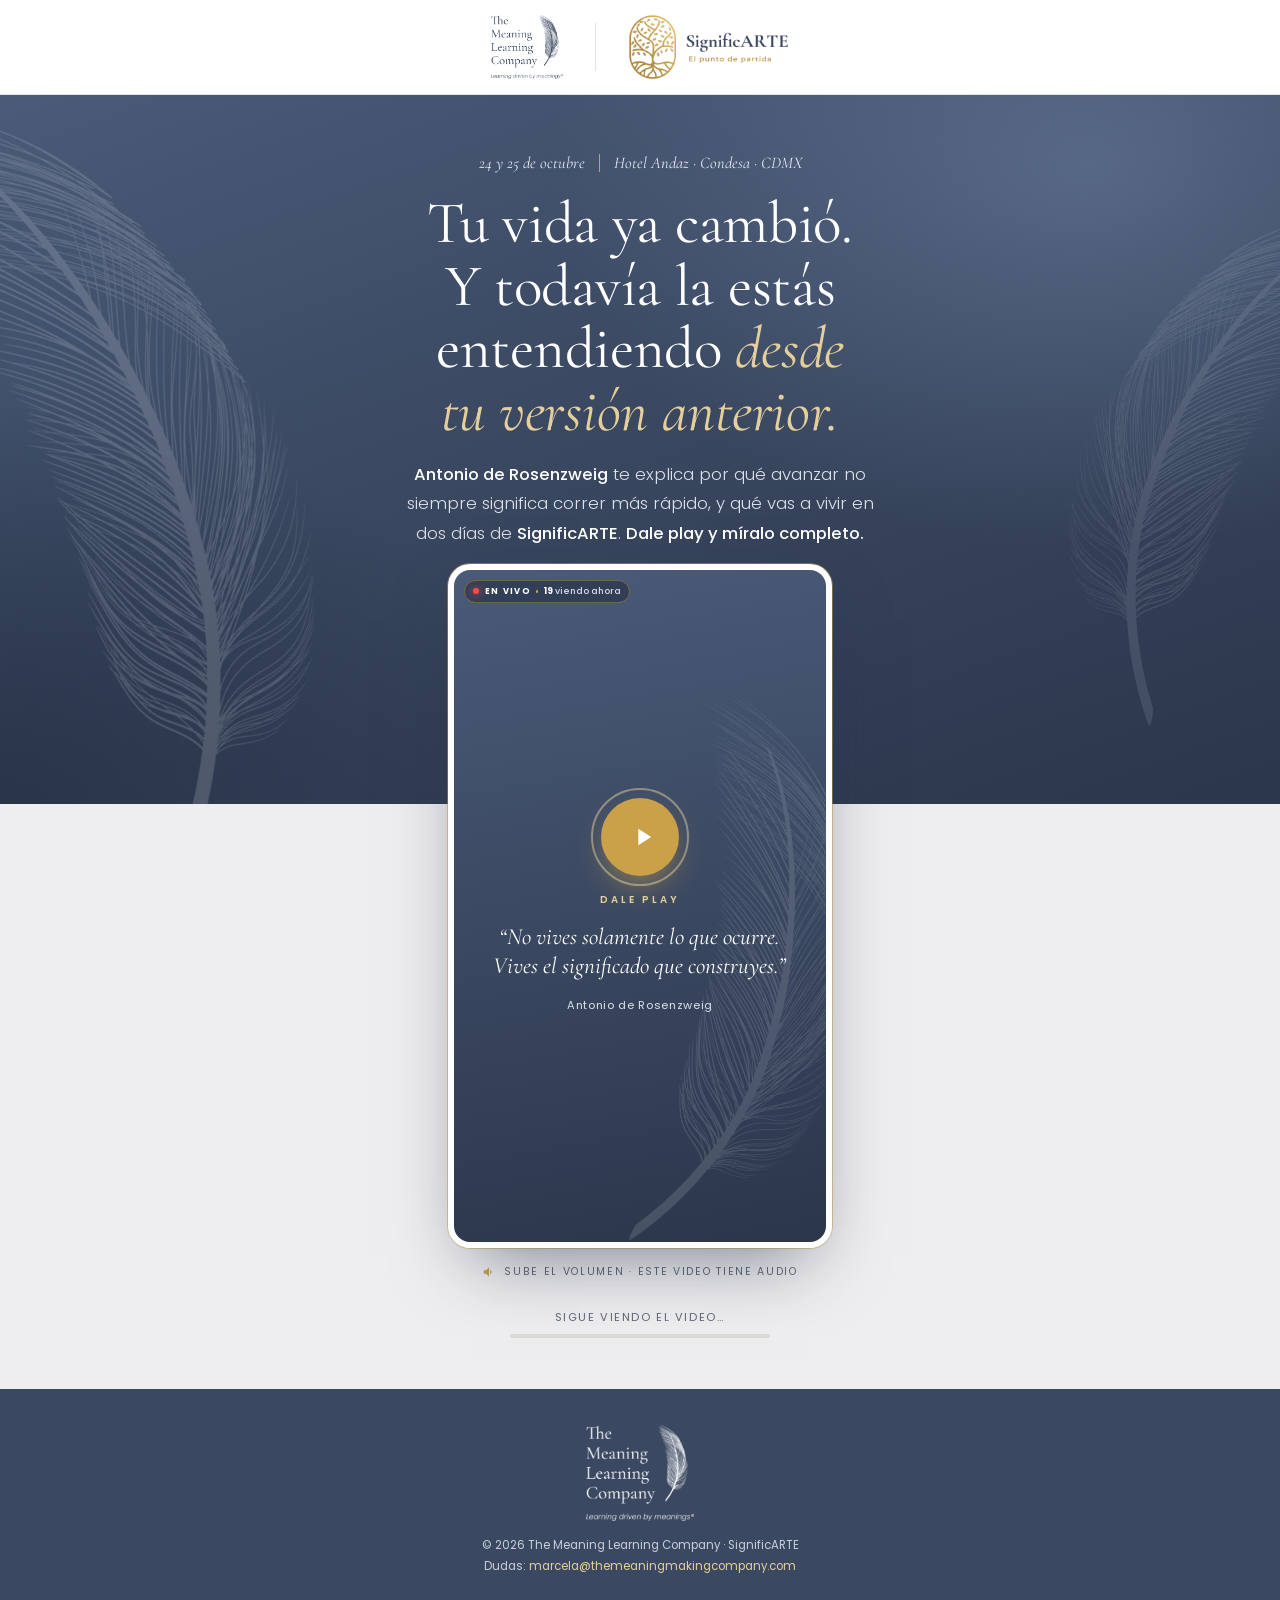
==== index.html @ 80863638 "Logo SignificARTE junto al de The Meaning Learning Company Co-Authored-By: Claude Opus 5.5 <noreply@" ====
<!DOCTYPE html>
<html lang="es-MX">
<head>
<meta charset="UTF-8" />
<meta name="viewport" content="width=device-width, initial-scale=1.0" />
<title>SignificARTE · Mira este video antes de decidir</title>
<meta name="description" content="Antonio de Rosenzweig te explica en pocos minutos qué vas a vivir en SignificARTE. 24 y 25 de octubre, Hotel Andaz, CDMX." />
<meta property="og:title" content="SignificARTE · 24 y 25 de octubre · CDMX" />
<meta property="og:description" content="Tu vida ya cambió. Y todavía la estás entendiendo desde tu versión anterior. Dale play." />
<meta property="og:type" content="website" />
<meta property="og:image" content="img/significarte-logo.webp" />
<meta name="theme-color" content="#3A4861" />
<link rel="icon" href="img/favicon.png" />
<link rel="preconnect" href="https://fonts.googleapis.com" />
<link rel="preconnect" href="https://fonts.gstatic.com" crossorigin />
<link href="https://fonts.googleapis.com/css2?family=Cormorant+Garamond:ital,wght@0,300;0,400;0,500;0,600;1,300;1,400;1,500&family=EB+Garamond:ital@0;1&family=Poppins:wght@300;400;500;600;700&display=swap" rel="stylesheet" />

<style>
/* ============================================================
   SIGNIFICARTE · VSL vertical
   Estilo The Meaning Learning Company: azul pizarra + oro + blanco
   ============================================================ */
:root{
  --navy:#3A4861;
  --navy-2:#2F3B51;
  --navy-3:#243044;
  --gold:#CAA149;
  --gold-2:#B88F3A;
  --gold-soft:#E4CF9C;
  --wine:#8B0000;
  --paper:#FFFFFF;
  --mist:#EEEDEF;
  --ink:#3A4861;
  --ink-soft:#5F6878;
  --muted:#8F8F8F;
  --line:#E2E2E2;
  --serif:'Cormorant Garamond', 'EB Garamond', Georgia, serif;
  --sans:'Poppins', -apple-system, BlinkMacSystemFont, 'Segoe UI', sans-serif;
}

*{margin:0;padding:0;box-sizing:border-box}
html{scroll-behavior:smooth}
body{font-family:var(--sans);color:var(--ink);background:var(--mist);-webkit-font-smoothing:antialiased;overflow-x:hidden}
img{display:block;max-width:100%}

/* ---------- Barra superior (como su menú) ---------- */
.topbar{background:#fff;border-bottom:1px solid var(--line)}
.topbar .in{max-width:1080px;margin:0 auto;padding:14px 16px;display:flex;align-items:center;justify-content:center;gap:clamp(16px,4vw,32px)}
.topbar .tm{height:64px;width:auto;max-width:none}
.topbar .sg{height:66px;width:auto;max-width:none}
.topbar .div{width:1px;height:48px;background:var(--line)}
@media (max-width:420px){.topbar .tm{height:50px}.topbar .sg{height:50px}.topbar .div{height:38px}}

/* ---------- Hero azul con pluma ---------- */
.hero{
  position:relative;overflow:hidden;color:#fff;text-align:center;
  background:
    radial-gradient(70% 90% at 85% 10%, rgba(120,140,175,.45) 0%, rgba(120,140,175,0) 60%),
    radial-gradient(60% 80% at 0% 100%, rgba(36,48,68,.8) 0%, rgba(36,48,68,0) 70%),
    linear-gradient(160deg,#4A5A78 0%, #3A4861 45%, #2B364B 100%);
  padding:clamp(2.2rem,6vw,3.6rem) 16px clamp(12rem,38vw,16rem);
}
.hero .feather{
  position:absolute;pointer-events:none;opacity:.16;
  filter:brightness(0) invert(1);
}
.hero .feather.f1{height:130%;left:-6%;top:-12%;transform:rotate(-18deg)}
.hero .feather.f2{height:85%;right:-4%;top:6%;transform:rotate(22deg) scaleX(-1);opacity:.10}
@media (max-width:700px){.hero .feather.f1{height:95%;left:-22%}.hero .feather.f2{height:60%;right:-16%}}

.hero .in{position:relative;z-index:1;max-width:760px;margin:0 auto}
.badge{width:min(230px,58vw);height:auto;margin:0 auto 1.2rem;border-radius:18px;box-shadow:0 18px 40px -18px rgba(0,0,0,.55)}

.datebar{
  display:flex;align-items:center;justify-content:center;gap:14px;flex-wrap:wrap;
  font-family:var(--serif);font-style:italic;font-size:1.02rem;color:#E6E9F0;margin-bottom:1.2rem;
}
.datebar .v{width:1px;height:18px;background:var(--gold)}

h1{
  font-family:var(--serif);font-weight:400;
  font-size:clamp(2.1rem,6.3vw,3.7rem);line-height:1.06;letter-spacing:-.005em;
  color:#fff;margin:0 auto;max-width:20ch;text-wrap:balance;
}
h1 em{font-style:italic;color:var(--gold-soft)}

.sub{
  margin:1.1rem auto 0;max-width:48ch;
  font-size:clamp(.92rem,2vw,1.04rem);line-height:1.75;color:#DCE1EA;font-weight:300;
}
.sub b{color:#fff;font-weight:500}

/* ---------- Bloque claro con el VSL ---------- */
.stage{position:relative;text-align:center;padding:0 16px 3.2rem}
.vsl{position:relative;margin:calc(-1 * clamp(11rem,36vw,15rem)) auto 0;width:min(100%,390px,calc(76vh * .5625));min-width:min(100%,260px);z-index:2}
.vsl-frame{
  position:relative;width:100%;aspect-ratio:9/16;border-radius:22px;overflow:hidden;
  background:linear-gradient(170deg,#4A5A78 0%,#2B364B 100%);
  border:6px solid #fff;
  box-shadow:0 30px 70px -25px rgba(36,48,68,.6), 0 0 0 1px rgba(202,161,73,.5);
}
.vsl-frame iframe,.vsl-frame video{position:absolute;inset:0;width:100%;height:100%;border:0;background:#000;object-fit:cover}

.live-badge{
  position:absolute;top:10px;left:10px;z-index:3;display:flex;align-items:center;gap:.32rem;
  padding:.26rem .55rem;border-radius:100px;
  background:rgba(36,48,68,.62);-webkit-backdrop-filter:blur(7px);backdrop-filter:blur(7px);
  border:1px solid rgba(202,161,73,.4);pointer-events:none;
}
.live-badge .livedot{width:6px;height:6px;border-radius:50%;background:#FF4B4B;box-shadow:0 0 8px #FF4B4B;animation:blink 1.4s infinite}
.live-badge .lv{font-size:.52rem;letter-spacing:.16em;text-transform:uppercase;font-weight:700;color:#fff}
.live-badge .sep2{width:2.5px;height:2.5px;border-radius:50%;background:var(--gold)}
.live-badge .cnt{font-size:.56rem;color:#DCE1EA;font-weight:500}
.live-badge .cnt b{color:#fff;font-weight:700}
@keyframes blink{0%,100%{opacity:1}50%{opacity:.25}}

.poster{position:absolute;inset:0;display:flex;flex-direction:column;align-items:center;justify-content:center;gap:1.05rem;cursor:pointer;padding:1.5rem;color:#fff}
.poster .pf{position:absolute;height:88%;right:-18%;bottom:-6%;opacity:.13;filter:brightness(0) invert(1);transform:rotate(14deg);pointer-events:none}
.play{
  position:relative;width:78px;height:78px;border-radius:50%;
  display:flex;align-items:center;justify-content:center;
  background:var(--gold);box-shadow:0 14px 34px -10px rgba(202,161,73,.8);transition:transform .25s ease;
}
.play::before{content:"";position:absolute;inset:-10px;border-radius:50%;border:2px solid rgba(228,207,156,.5);animation:ring 2.2s ease-out infinite}
@keyframes ring{0%{transform:scale(1);opacity:.7}100%{transform:scale(1.5);opacity:0}}
.poster:hover .play{transform:scale(1.07)}
.play svg{width:28px;height:28px;margin-left:5px;fill:#fff}
.poster .lbl{position:relative;color:var(--gold-soft);font-size:.62rem;letter-spacing:.3em;text-transform:uppercase;font-weight:600}
.poster .ttl{position:relative;font-family:var(--serif);font-style:italic;font-size:1.45rem;color:#fff;max-width:92%;line-height:1.22}
.poster .who{position:relative;font-size:.7rem;color:#DCE1EA;letter-spacing:.06em}

.mute-hint{
  margin-top:1rem;font-size:.66rem;letter-spacing:.16em;text-transform:uppercase;color:var(--ink-soft);
  display:flex;align-items:center;justify-content:center;gap:.5rem;
}
.mute-hint svg{width:14px;height:14px;fill:var(--gold)}

/* ---------- CTA con delay ---------- */
.cta-wrap{margin-top:1.8rem}
.locked{display:flex;flex-direction:column;align-items:center;gap:.55rem;color:var(--ink-soft);font-size:.7rem;letter-spacing:.14em;text-transform:uppercase;transition:opacity .4s ease}
.locked .bar{width:min(260px,70vw);height:4px;border-radius:100px;background:#DCDAD6;overflow:hidden}
.locked .bar span{display:block;height:100%;width:0;border-radius:100px;background:linear-gradient(90deg,var(--gold-2),var(--gold));transition:width .25s linear}
.locked.hide{opacity:0;pointer-events:none;height:0;margin:0;overflow:hidden}

.cta{opacity:0;transform:translateY(18px);pointer-events:none;height:0;overflow:hidden;transition:opacity .6s ease, transform .6s cubic-bezier(.2,.7,.2,1)}
.cta.show{opacity:1;transform:none;pointer-events:auto;height:auto;overflow:visible}

.card{
  max-width:440px;margin:0 auto;background:#fff;border-radius:6px;padding:1.6rem 1.4rem 1.5rem;
  box-shadow:0 18px 40px -26px rgba(36,48,68,.45);
}
.card h2{font-family:var(--serif);font-weight:400;font-size:1.9rem;color:var(--ink);line-height:1.1}
.card .rule{width:120px;height:1px;background:var(--line);margin:.9rem auto}
.card .when{font-weight:700;color:var(--wine);font-size:.95rem;line-height:1.35}
.card .where{font-size:.74rem;color:var(--ink-soft);margin-top:.35rem;letter-spacing:.04em}

.btn{
  position:relative;display:inline-flex;align-items:center;justify-content:center;gap:.6rem;
  margin-top:1.25rem;padding:.95rem 2.2rem;border-radius:100px;text-decoration:none;
  background:var(--gold);color:#fff;font-weight:600;font-size:.88rem;letter-spacing:.16em;text-transform:uppercase;
  box-shadow:0 14px 30px -12px rgba(202,161,73,.85);overflow:hidden;transition:background .2s ease, transform .2s ease;
  animation:pulse 2.4s ease-in-out infinite;
}
.btn::before{content:"";position:absolute;top:0;left:-60%;width:50%;height:100%;background:linear-gradient(105deg,transparent,rgba(255,255,255,.4),transparent);transform:skewX(-18deg);animation:sheen 3.4s ease-in-out infinite}
@keyframes sheen{0%{left:-60%}55%,100%{left:140%}}
@keyframes pulse{0%,100%{box-shadow:0 14px 30px -12px rgba(202,161,73,.7)}50%{box-shadow:0 18px 40px -10px rgba(202,161,73,1)}}
.btn svg{position:relative;width:17px;height:17px;fill:#fff}
.btn span{position:relative}
.btn:hover{background:var(--gold-2);transform:translateY(-2px)}
.scarcity{margin-top:.9rem;font-size:.74rem;color:var(--ink-soft);line-height:1.5}
.scarcity b{color:var(--ink)}

/* ---------- Footer azul ---------- */
footer{background:var(--navy);color:#C9CFDA;text-align:center;padding:2.2rem 16px 2.6rem;font-size:.72rem;line-height:1.8}
footer img{height:96px;width:auto;margin:0 auto .9rem;opacity:.95}
footer .tag{font-style:italic;color:#E6E9F0;margin-bottom:.6rem;font-size:.8rem}
footer a{color:var(--gold-soft);text-decoration:none}

/* ---------- Notificación "apartó su lugar" ---------- */
.notif{
  position:fixed;left:22px;bottom:22px;z-index:60;
  display:flex;align-items:center;gap:.8rem;width:min(350px,calc(100vw - 32px));
  padding:.78rem .95rem;padding-right:1.6rem;border-radius:12px;
  background:#fff;border:1px solid var(--line);border-left:4px solid var(--gold);
  box-shadow:0 22px 50px -18px rgba(36,48,68,.5);
  opacity:0;transform:translateY(22px) scale(.96);pointer-events:none;
  transition:opacity .5s ease, transform .5s cubic-bezier(.2,.7,.2,1);
}
.notif.show{opacity:1;transform:none;pointer-events:auto}
.notif .av{
  position:relative;width:44px;height:44px;border-radius:50%;flex:0 0 44px;
  display:flex;align-items:center;justify-content:center;
  font-family:var(--serif);font-weight:600;font-size:1.1rem;color:#fff;background:var(--navy);
}
.notif .av .flag{position:absolute;bottom:-3px;right:-4px;font-size:.78rem;line-height:1}
.notif .txt{flex:1;min-width:0;text-align:left}
.notif .nm{font-size:.82rem;color:var(--ink);font-weight:600;line-height:1.25}
.notif .ac{font-size:.74rem;color:var(--ink-soft);line-height:1.35;margin-top:1px}
.notif .ac b{color:var(--gold-2);font-weight:600}
.notif .meta{display:flex;align-items:center;gap:.4rem;font-size:.62rem;color:var(--muted);margin-top:3px;flex-wrap:wrap}
.notif .meta .v{display:inline-flex;align-items:center;gap:.2rem;color:#2E9E5B}
.notif .meta .v svg{width:10px;height:10px;fill:#2E9E5B}
.notif .x{position:absolute;top:7px;right:9px;width:16px;height:16px;border:0;background:none;color:var(--muted);font-size:1rem;line-height:1;cursor:pointer;padding:0}

@media (max-width:560px){
  .notif{left:12px;right:12px;bottom:12px;width:auto}
  .btn{width:100%;padding:1rem 1rem;letter-spacing:.12em}
}
@media (prefers-reduced-motion:reduce){*{animation:none!important}}
</style>
</head>
<body>

<header class="topbar">
  <div class="in">
    <img class="tm" src="img/tmlc-logo.png" alt="The Meaning Learning Company" width="552" height="491" />
    <span class="div" aria-hidden="true"></span>
    <img class="sg" src="img/significarte-logo.webp" alt="SignificARTE · El punto de partida" width="900" height="368" />
  </div>
</header>

<section class="hero">
  <img class="feather f1" src="img/feather.webp" alt="" aria-hidden="true" />
  <img class="feather f2" src="img/feather.webp" alt="" aria-hidden="true" />
  <div class="in">
    <div class="datebar"><span>24 y 25 de octubre</span><span class="v"></span><span>Hotel Andaz · Condesa · CDMX</span></div>

    <h1>Tu vida ya cambió. Y todavía la estás entendiendo <em>desde tu versión anterior.</em></h1>

    <p class="sub"><b>Antonio de Rosenzweig</b> te explica por qué avanzar no siempre significa correr más rápido, y qué vas a vivir en dos días de <b>SignificARTE</b>. <b>Dale play y míralo completo.</b></p>
  </div>
</section>

<main class="stage">

  <!-- VSL VERTICAL 9:16. Pon el link en CONFIG.VIDEO_URL (abajo). -->
  <div class="vsl">
    <div class="vsl-frame" id="vslFrame">
      <div class="poster" id="poster">
        <img class="pf" src="img/feather.webp" alt="" aria-hidden="true" />
        <span class="play"><svg viewBox="0 0 24 24"><path d="M8 5v14l11-7z"/></svg></span>
        <span class="lbl">Dale play</span>
        <span class="ttl">“No vives solamente lo que ocurre. Vives el significado que construyes.”</span>
        <span class="who">Antonio de Rosenzweig</span>
      </div>
      <span class="live-badge">
        <span class="livedot"></span>
        <span class="lv">En vivo</span>
        <span class="sep2"></span>
        <span class="cnt"><b id="liveCount">19</b> viendo ahora</span>
      </span>
    </div>
  </div>

  <div class="mute-hint" id="muteHint">
    <svg viewBox="0 0 24 24"><path d="M3 9v6h4l5 5V4L7 9H3zm13.5 3a4.5 4.5 0 00-2.5-4v8a4.5 4.5 0 002.5-4z"/></svg>
    Sube el volumen · este video tiene audio
  </div>

  <div class="cta-wrap">
    <div class="locked" id="locked">
      <span id="lockedTxt">Sigue viendo el video…</span>
      <div class="bar"><span id="lockedBar"></span></div>
    </div>

    <div class="cta" id="cta">
      <div class="card">
        <h2>Próximo Curso</h2>
        <div class="rule"></div>
        <div class="when">Sábado 24 &amp; Domingo 25<br>de octubre 2026</div>
        <div class="where">Hotel Andaz · Condesa · CDMX</div>

        <a href="#" class="btn" id="ctaBtn" target="_blank" rel="noopener">
          <svg viewBox="0 0 24 24"><path d="M6.6 10.8a15.1 15.1 0 006.6 6.6l2.2-2.2a1 1 0 011-.25 11.4 11.4 0 003.6.57 1 1 0 011 1V20a1 1 0 01-1 1A17 17 0 013 4a1 1 0 011-1h3.5a1 1 0 011 1c0 1.25.2 2.45.57 3.57a1 1 0 01-.25 1z"/></svg>
          <span>Agendar llamada</span>
        </a>
        <div class="scarcity">Resuelve tus dudas con el equipo. <b>Cupo limitado.</b></div>
      </div>
    </div>
  </div>

</main>

<div class="notif" id="notif" role="status" aria-live="polite">
  <button class="x" id="notifX" aria-label="Cerrar">&times;</button>
  <div class="av"><span id="notifIni">MG</span><span class="flag">🇲🇽</span></div>
  <div class="txt">
    <div class="nm" id="notifNm">Mariana González</div>
    <div class="ac">apartó su lugar en <b>SignificARTE</b></div>
    <div class="meta">
      <span id="notifPlace">Ciudad de México · hace un momento</span>
      <span class="v"><svg viewBox="0 0 24 24"><path d="M9 16.2l-3.5-3.5L4 14.2 9 19.2 20 8.2l-1.5-1.5z"/></svg> verificado</span>
    </div>
  </div>
</div>

<footer>
  <img src="img/tmlc-logo-white.png" alt="The Meaning Learning Company" width="552" height="491" />
  © <span id="yr"></span> The Meaning Learning Company · SignificARTE<br>
  Dudas: <a href="mailto:marcela@themeaningmakingcompany.com">marcela@themeaningmakingcompany.com</a>
</footer>

<script>
/* ============ CONFIGURACIÓN — edita solo esto ============ */
var CONFIG = {
  // VSL vertical: link de Vimeo (recomendado) o de un .mp4. Vacío = póster de prueba.
  VIDEO_URL: "",

  // Segundos de video vistos antes de que aparezca el botón. 200 = 3:20
  REVEAL_SECONDS: 200,

  // Link para agendar la llamada (Calendly, Cal.com, etc.)
  CALL_URL: "",

  // WhatsApp (respaldo si no hay CALL_URL). Código de país, sin + ni espacios. Ej: "5215512345678"
  WHATSAPP: "",

  // Respaldo final si no hay CALL_URL ni WhatsApp
  EMAIL: "marcela@themeaningmakingcompany.com"
};
/* =========================================================== */

document.getElementById('yr').textContent = new Date().getFullYear();

// Botón de agendar llamada
(function(){
  var a = document.getElementById('ctaBtn');
  var msg = "Hola, vi el video de SignificARTE y quiero agendar una llamada.";
  if(CONFIG.CALL_URL) a.href = CONFIG.CALL_URL;
  else if(CONFIG.WHATSAPP) a.href = "https://wa.me/"+CONFIG.WHATSAPP+"?text="+encodeURIComponent(msg);
  else { a.href = "mailto:"+CONFIG.EMAIL+"?subject="+encodeURIComponent("Agendar llamada · SignificARTE")+"&body="+encodeURIComponent(msg); a.removeAttribute('target'); }
  a.addEventListener('click', function(){ if(window.fbq) fbq('track','Schedule'); });
})();

// VSL + botón con retraso
(function(){
  var R = CONFIG.REVEAL_SECONDS;
  var frame = document.getElementById('vslFrame'), poster = document.getElementById('poster');
  var locked = document.getElementById('locked'), lockedTxt = document.getElementById('lockedTxt'),
      bar = document.getElementById('lockedBar'), cta = document.getElementById('cta'),
      muteHint = document.getElementById('muteHint');
  var revealed = false, played = false, watched = 0;

  function fmt(s){ s=Math.max(0,Math.ceil(s)); var m=Math.floor(s/60),x=s%60; return m>0? m+':'+(x<10?'0':'')+x : x+'s'; }
  function onPlay(){
    if(played) return; played = true;
    if(muteHint) muteHint.style.display = 'none';
    if(window.fbq) fbq('trackCustom','VSL_Play');
  }
  function progress(sec){
    if(revealed) return;
    watched = Math.max(watched, sec);
    bar.style.width = Math.min(100, watched/R*100) + '%';
    var left = R - watched;
    lockedTxt.textContent = left > 0 ? 'Sigue viendo el video…' : 'Listo…';
    if(watched >= R) window.revealCTA();
  }
  window.revealCTA = function(){
    if(revealed) return; revealed = true;
    bar.style.width = '100%';
    locked.classList.add('hide');
    cta.classList.add('show');
    setTimeout(function(){ cta.scrollIntoView({behavior:'smooth', block:'center'}); }, 150);
    if(window.fbq) fbq('trackCustom','CTA_Revealed');
  };
  // Respaldo por reloj (si no hay API de tiempo real)
  function clock(){
    var start = Date.now();
    var t = setInterval(function(){ progress((Date.now()-start)/1000); if(revealed) clearInterval(t); }, 250);
  }

  var u = (CONFIG.VIDEO_URL || '').trim();
  var vm = u.match(/vimeo\.com\/(?:video\/)?(\d+)(?:\/([\w]+))?/);

  if(vm){
    poster.remove();
    var ifr = document.createElement('iframe');
    ifr.src = 'https://player.vimeo.com/video/'+vm[1]+'?'+(vm[2]?'h='+vm[2]+'&':'')+'badge=0&autopause=0&playsinline=1';
    ifr.allow = 'autoplay; fullscreen; picture-in-picture; encrypted-media';
    ifr.title = 'SignificARTE · VSL';
    frame.insertBefore(ifr, frame.firstChild);
    var s = document.createElement('script');
    s.src = 'https://player.vimeo.com/api/player.js';
    s.onload = function(){
      var p = new Vimeo.Player(ifr);
      p.on('play', onPlay);
      p.on('timeupdate', function(d){ progress(d.seconds); });
    };
    s.onerror = function(){ ifr.addEventListener('load', function(){ onPlay(); clock(); }); };
    document.head.appendChild(s);
  } else if(u){
    poster.addEventListener('click', function(){
      var v = document.createElement('video');
      v.src = u; v.controls = true; v.autoplay = true; v.playsInline = true;
      v.addEventListener('play', onPlay);
      v.addEventListener('timeupdate', function(){ progress(v.currentTime); });
      poster.remove(); frame.insertBefore(v, frame.firstChild);
    });
  } else {
    // Sin video todavía: el póster simula la reproducción para probar el botón
    poster.addEventListener('click', function(){
      if(played) return; onPlay();
      poster.querySelector('.lbl').textContent = 'Aquí va el VSL vertical';
      clock();
    });
  }
})();

// Contador "EN VIVO · X viendo"
(function(){
  var START = 19, TARGET = 87;
  var elc = document.getElementById('liveCount'), cur = START;
  function step(){
    if(cur < TARGET){
      var up = Math.random() < 0.84 ? (Math.random() < 0.7 ? 1 : 2) : 0;
      var down = (up === 0 && Math.random() < 0.5) ? 1 : 0;
      cur = Math.min(TARGET, Math.max(START, cur + up - down));
    } else {
      cur = TARGET + Math.floor(Math.random()*7) - 3;
    }
    elc.textContent = cur;
    setTimeout(step, 3500 + Math.random()*5000);
  }
  setTimeout(step, 4000);
})();

// Notificaciones "apartó su lugar" — todas de México, una cada 25 s
(function(){
  var FIRST_DELAY = 6000;    // primer aviso
  var VISIBLE     = 6000;    // tiempo visible
  var EVERY       = 25000;   // un aviso cada 25 s

  var names = [
    'Mariana González','Alejandro Hernández','Sofía Ramírez','Carlos Martínez','Daniela Herrera',
    'Fernanda López','Ricardo Torres','Gabriela Morales','Jorge Castillo','Ximena Navarro',
    'Andrea Jiménez','Luis Fernando Ruiz','Regina Cabrera','Eduardo Vázquez','Valeria Núñez',
    'Patricia Mendoza','Rodrigo Salinas','Paulina Garza','Héctor Domínguez','Lorena Aguilar',
    'Claudia Treviño','Diego Villarreal','Mónica Estrada','Javier Ortiz','Ana Sofía Rivas',
    'Verónica Chávez','Gustavo Medina','Natalia Cordero','Adriana Fuentes','Roberto Sandoval'
  ];
  var cities = [
    'Ciudad de México','Ciudad de México','Ciudad de México','Ciudad de México','Estado de México',
    'Guadalajara','Monterrey','Puebla','Querétaro','Toluca','Cuernavaca','Pachuca',
    'Mérida','León','San Luis Potosí','Aguascalientes','Morelia','Tijuana','Cancún','Veracruz'
  ];
  var times = ['hace un momento','hace 1 minuto','hace 2 minutos','hace 3 minutos','hace 5 minutos','hace 8 minutos'];

  var el = document.getElementById('notif'),
      iniEl = document.getElementById('notifIni'), nmEl = document.getElementById('notifNm'),
      placeEl = document.getElementById('notifPlace');
  var closed = false, last = -1, loop = null, hideT = null;

  function rnd(a){ return a[Math.floor(Math.random()*a.length)]; }
  function initials(n){ var p=n.split(' '); return (p[0][0]+(p[p.length-1][0]||'')).toUpperCase(); }
  function show(){
    if(closed) return;
    var i; do{ i = Math.floor(Math.random()*names.length); }while(i === last); last = i;
    nmEl.textContent = names[i]; iniEl.textContent = initials(names[i]);
    placeEl.textContent = rnd(cities)+' · '+rnd(times);
    el.classList.add('show');
    clearTimeout(hideT); hideT = setTimeout(function(){ el.classList.remove('show'); }, VISIBLE);
  }
  document.getElementById('notifX').addEventListener('click', function(){
    closed = true; el.classList.remove('show'); clearTimeout(hideT); clearInterval(loop);
  });
  setTimeout(function(){ show(); loop = setInterval(show, EVERY); }, FIRST_DELAY);
})();
</script>

</body>
</html>
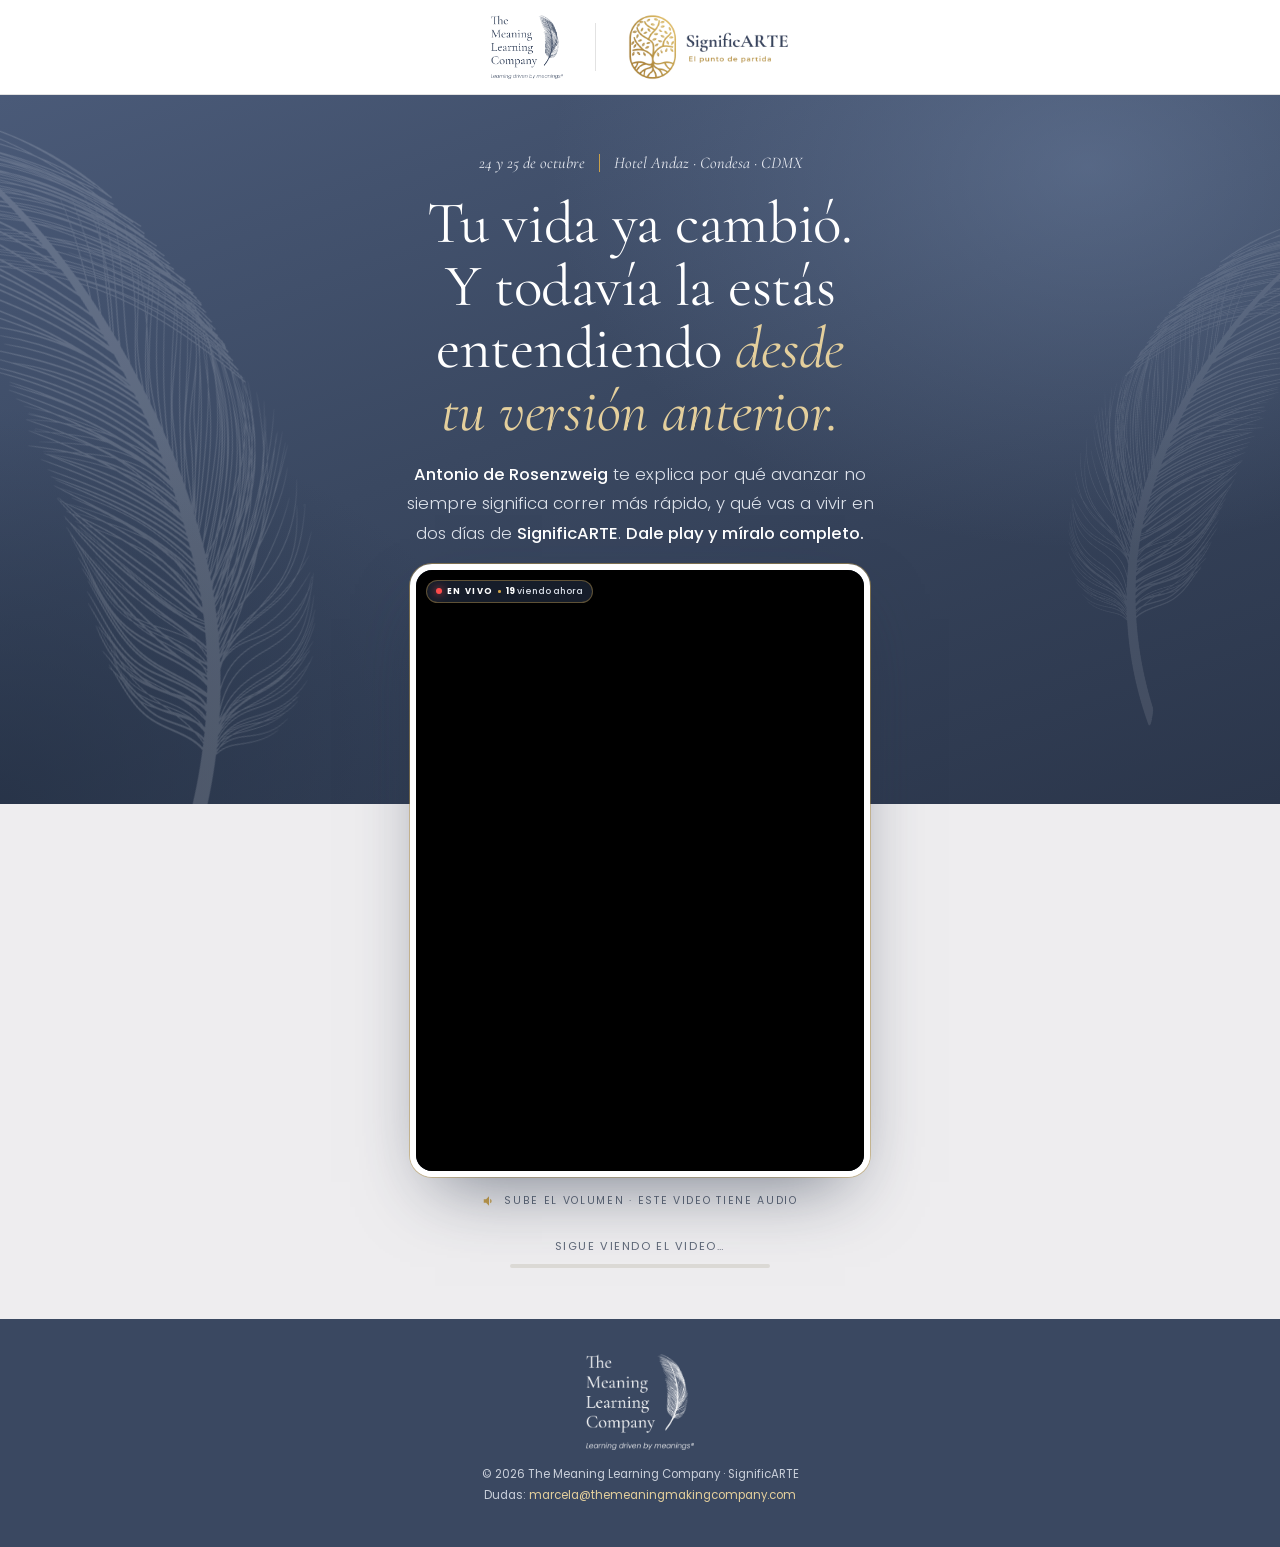
==== commit 8b46c93c: "Agregar VSL de Vimeo (3:4) Co-Authored-By: Claude Opus 5.5 <noreply@anthropic.com>" ====
--- a/index.html
+++ b/index.html
@@ -92,14 +92,14 @@
 
 /* ---------- Bloque claro con el VSL ---------- */
 .stage{position:relative;text-align:center;padding:0 16px 3.2rem}
-.vsl{position:relative;margin:calc(-1 * clamp(11rem,36vw,15rem)) auto 0;width:min(100%,390px,calc(76vh * .5625));min-width:min(100%,260px);z-index:2}
+.vsl{position:relative;margin:calc(-1 * clamp(11rem,36vw,15rem)) auto 0;width:min(100%,460px,calc(74vh * .75));min-width:min(100%,280px);z-index:2}
 .vsl-frame{
-  position:relative;width:100%;aspect-ratio:9/16;border-radius:22px;overflow:hidden;
+  position:relative;width:100%;aspect-ratio:3/4;border-radius:22px;overflow:hidden;
   background:linear-gradient(170deg,#4A5A78 0%,#2B364B 100%);
   border:6px solid #fff;
   box-shadow:0 30px 70px -25px rgba(36,48,68,.6), 0 0 0 1px rgba(202,161,73,.5);
 }
-.vsl-frame iframe,.vsl-frame video{position:absolute;inset:0;width:100%;height:100%;border:0;background:#000;object-fit:cover}
+.vsl-frame iframe,.vsl-frame video{position:absolute;inset:0;width:100%;height:100%;border:0;background:#000;object-fit:contain}
 
 .live-badge{
   position:absolute;top:10px;left:10px;z-index:3;display:flex;align-items:center;gap:.32rem;
@@ -233,7 +233,7 @@
 
 <main class="stage">
 
-  <!-- VSL VERTICAL 9:16. Pon el link en CONFIG.VIDEO_URL (abajo). -->
+  <!-- VSL VERTICAL 3:4. Pon el link en CONFIG.VIDEO_URL (abajo). -->
   <div class="vsl">
     <div class="vsl-frame" id="vslFrame">
       <div class="poster" id="poster">
@@ -304,7 +304,7 @@
 /* ============ CONFIGURACIÓN — edita solo esto ============ */
 var CONFIG = {
   // VSL vertical: link de Vimeo (recomendado) o de un .mp4. Vacío = póster de prueba.
-  VIDEO_URL: "",
+  VIDEO_URL: "https://player.vimeo.com/video/1232547051",
 
   // Segundos de video vistos antes de que aparezca el botón. 200 = 3:20
   REVEAL_SECONDS: 200,
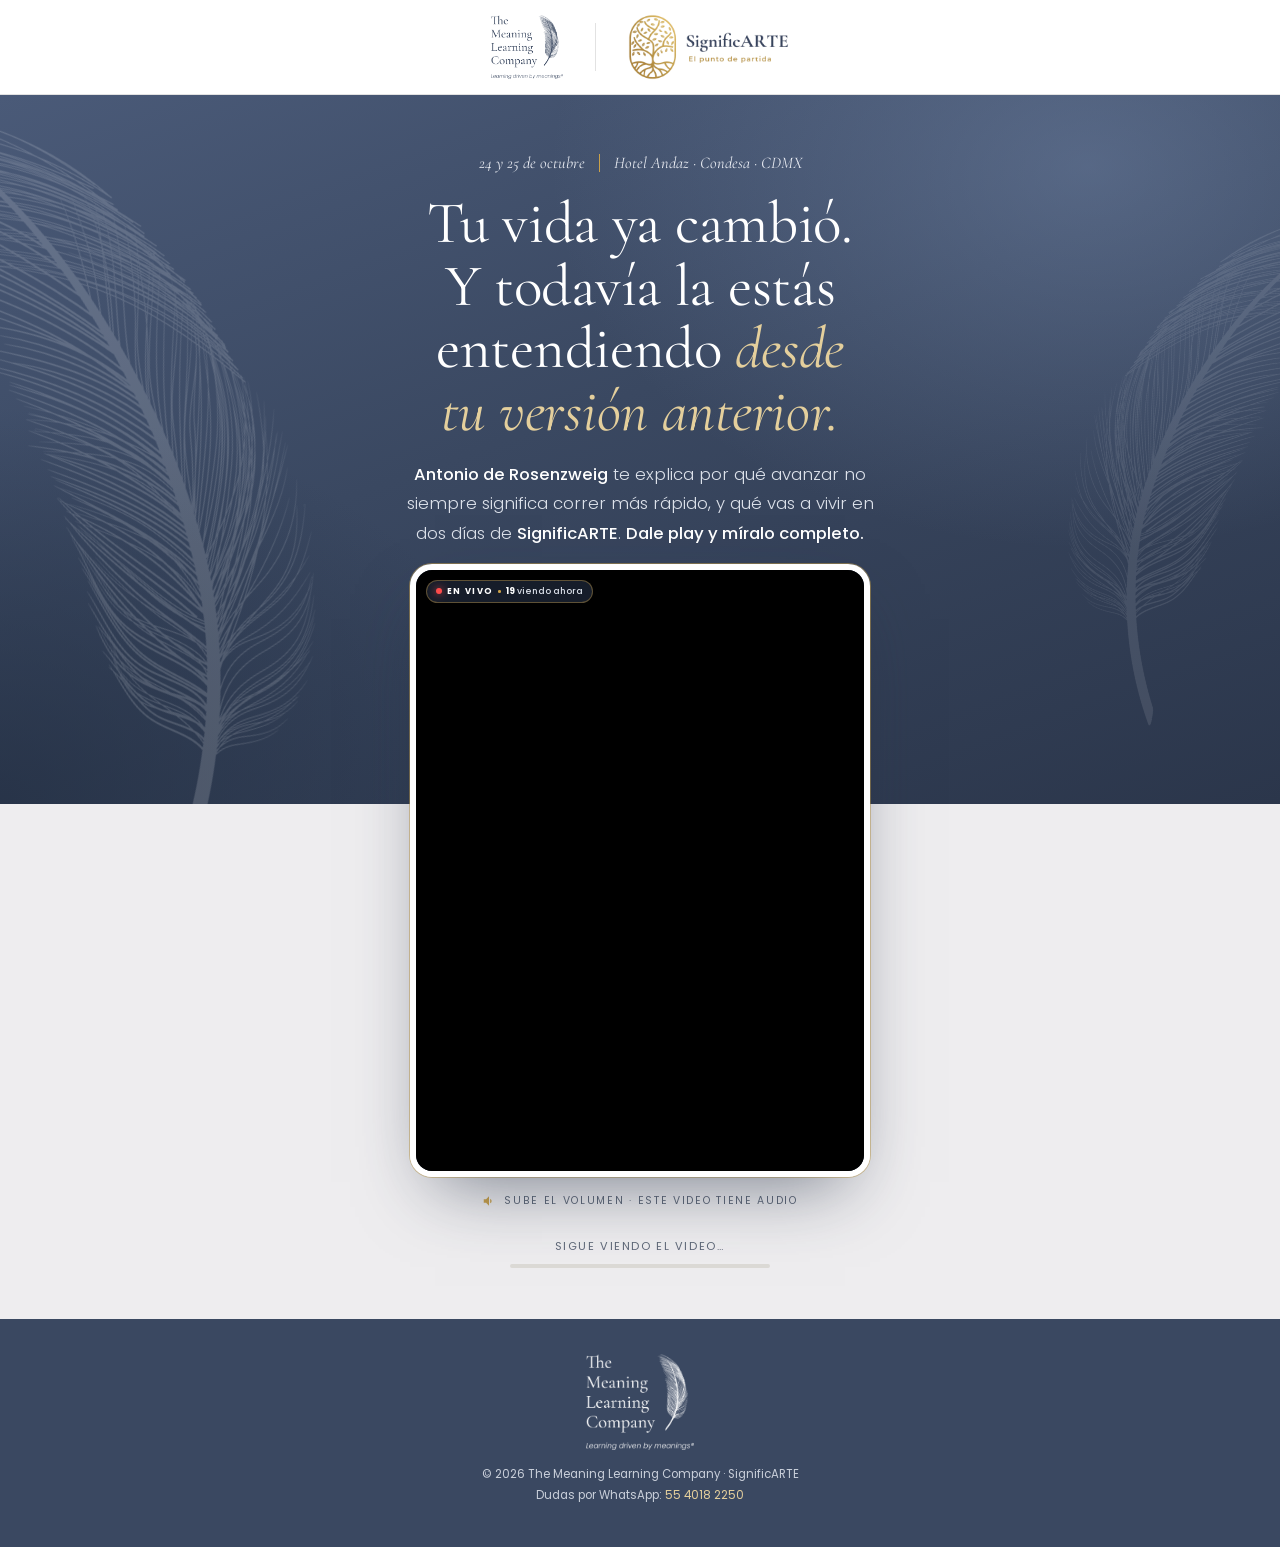
==== commit 059eb63d: "Botón agendar llamada → WhatsApp 55 4018 2250 Co-Authored-By: Claude Opus 5.5 <noreply@anthropic.com" ====
--- a/index.html
+++ b/index.html
@@ -297,7 +297,7 @@
 <footer>
   <img src="img/tmlc-logo-white.png" alt="The Meaning Learning Company" width="552" height="491" />
   © <span id="yr"></span> The Meaning Learning Company · SignificARTE<br>
-  Dudas: <a href="mailto:marcela@themeaningmakingcompany.com">marcela@themeaningmakingcompany.com</a>
+  Dudas por WhatsApp: <a href="https://wa.me/525540182250?text=Hola%2C%20vi%20el%20video%20de%20SignificARTE%20y%20tengo%20una%20duda." target="_blank" rel="noopener">55 4018 2250</a>
 </footer>
 
 <script>
@@ -313,7 +313,7 @@
   CALL_URL: "",
 
   // WhatsApp (respaldo si no hay CALL_URL). Código de país, sin + ni espacios. Ej: "5215512345678"
-  WHATSAPP: "",
+  WHATSAPP: "525540182250",
 
   // Respaldo final si no hay CALL_URL ni WhatsApp
   EMAIL: "marcela@themeaningmakingcompany.com"
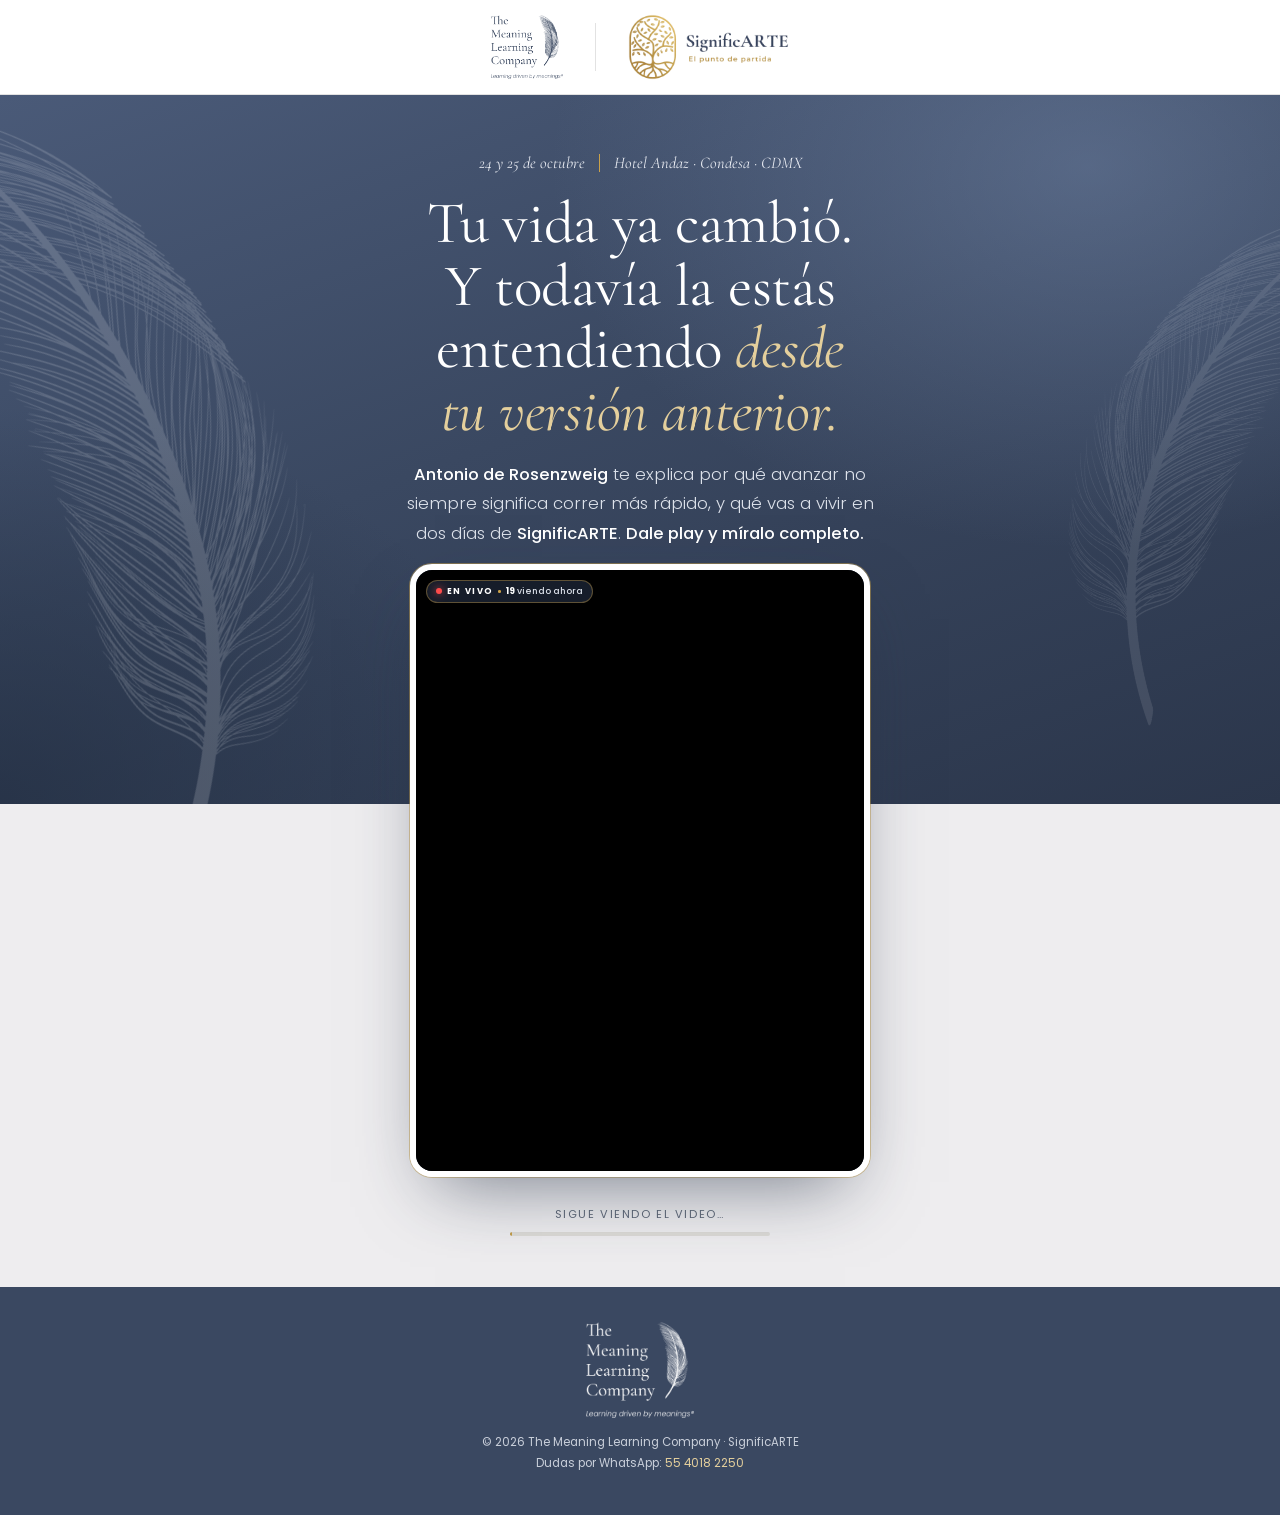
==== commit eea5ad87: "Reiniciar VSL antes del final para que nunca salga la pantalla de Vimeo Co-Authored-By: Claude Opus " ====
--- a/index.html
+++ b/index.html
@@ -375,7 +375,7 @@
   if(vm){
     poster.remove();
     var ifr = document.createElement('iframe');
-    ifr.src = 'https://player.vimeo.com/video/'+vm[1]+'?'+(vm[2]?'h='+vm[2]+'&':'')+'badge=0&autopause=0&playsinline=1';
+    ifr.src = 'https://player.vimeo.com/video/'+vm[1]+'?'+(vm[2]?'h='+vm[2]+'&':'')+'badge=0&autopause=0&playsinline=1&loop=1&title=0&byline=0&portrait=0&dnt=1';
     ifr.allow = 'autoplay; fullscreen; picture-in-picture; encrypted-media';
     ifr.title = 'SignificARTE · VSL';
     frame.insertBefore(ifr, frame.firstChild);
@@ -384,7 +384,17 @@
     s.onload = function(){
       var p = new Vimeo.Player(ifr);
       p.on('play', onPlay);
-      p.on('timeupdate', function(d){ progress(d.seconds); });
+      // Antes de que termine, regresa al inicio: así nunca aparece la pantalla final de Vimeo
+      var looping = false;
+      p.on('timeupdate', function(d){
+        progress(d.seconds);
+        if(!looping && d.duration && d.duration - d.seconds < 0.6){
+          looping = true;
+          p.setCurrentTime(0).then(function(){ return p.play(); }).catch(function(){}).then(function(){ setTimeout(function(){ looping = false; }, 1500); });
+        }
+      });
+      // Al terminar, vuelve a empezar (sin pantalla final de Vimeo)
+      p.on('ended', function(){ p.setCurrentTime(0).then(function(){ return p.play(); }).catch(function(){}); });
     };
     s.onerror = function(){ ifr.addEventListener('load', function(){ onPlay(); clock(); }); };
     document.head.appendChild(s);
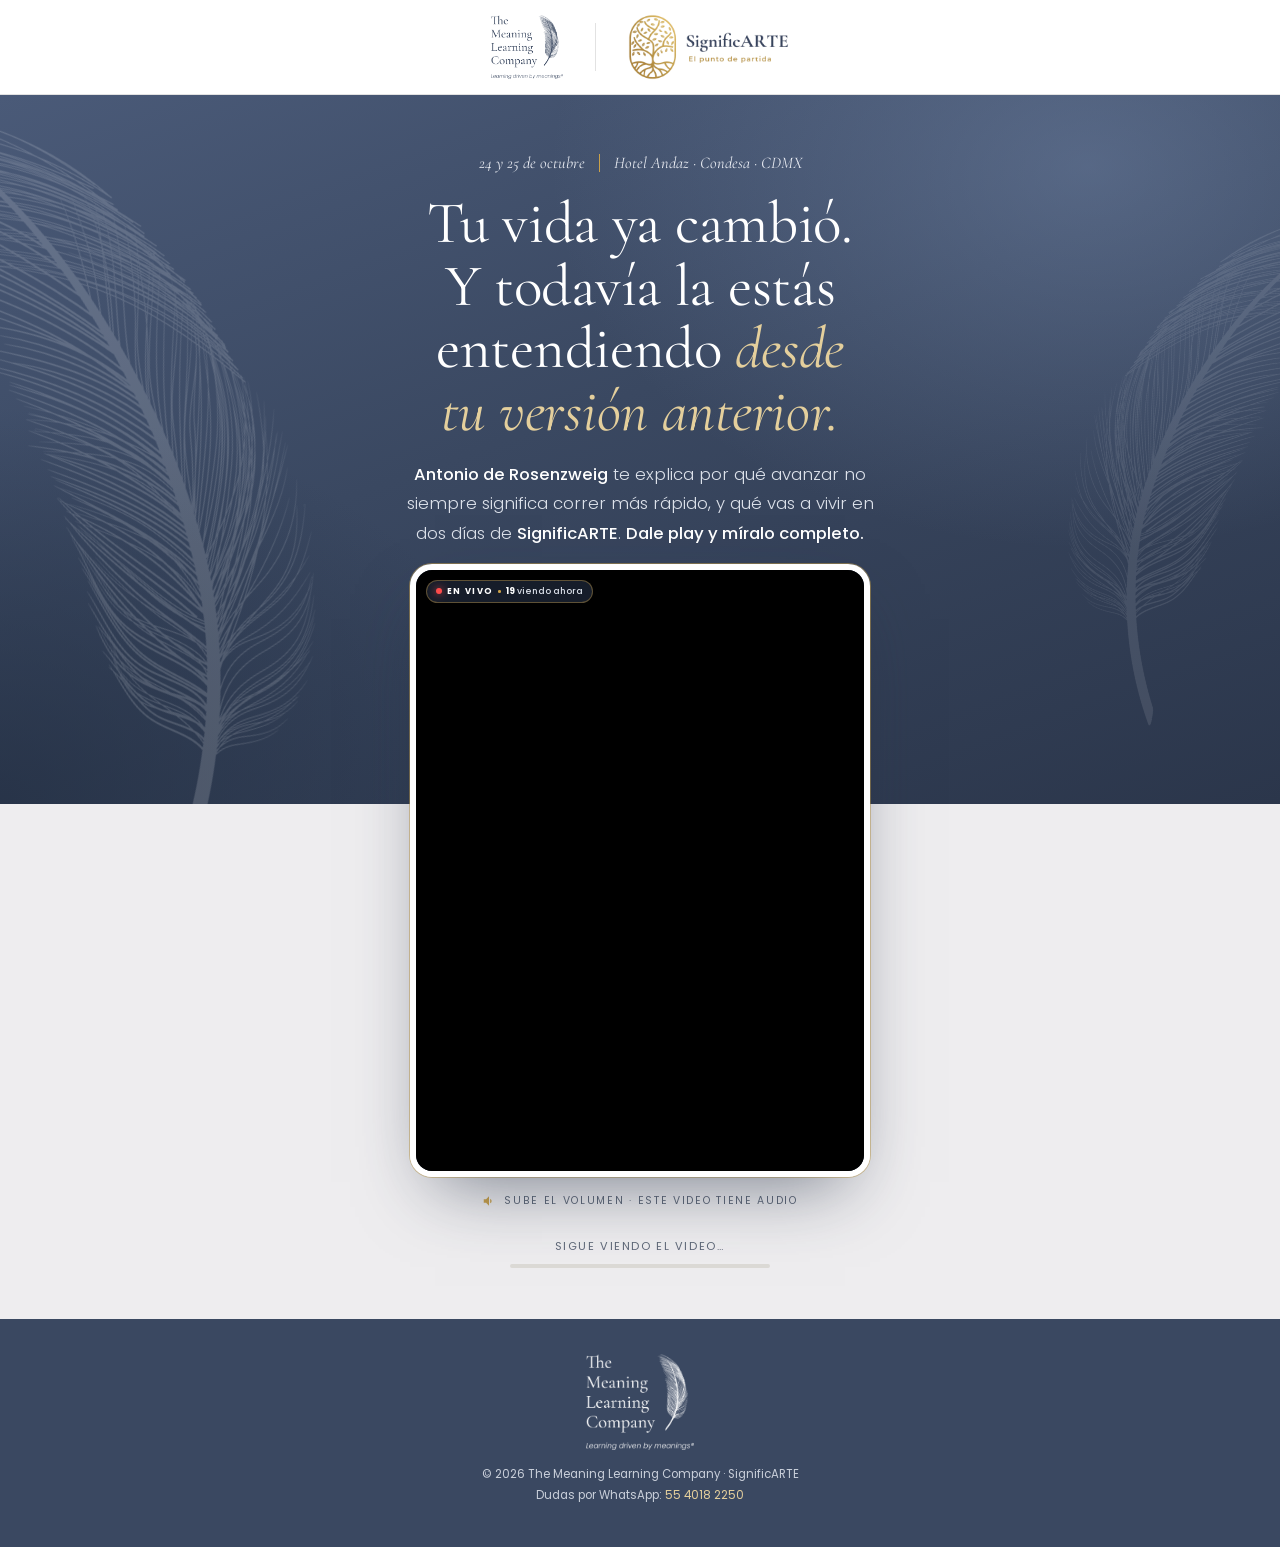
==== commit f3ed7ebb: "Tarjeta de evento, cards Antonio/Meaning Making, página de agenda (iClosed) y thank you page Co-Auth" ====
--- a/index.html
+++ b/index.html
@@ -149,10 +149,54 @@
   max-width:440px;margin:0 auto;background:#fff;border-radius:6px;padding:1.6rem 1.4rem 1.5rem;
   box-shadow:0 18px 40px -26px rgba(36,48,68,.45);
 }
-.card h2{font-family:var(--serif);font-weight:400;font-size:1.9rem;color:var(--ink);line-height:1.1}
-.card .rule{width:120px;height:1px;background:var(--line);margin:.9rem auto}
-.card .when{font-weight:700;color:var(--wine);font-size:.95rem;line-height:1.35}
-.card .where{font-size:.74rem;color:var(--ink-soft);margin-top:.35rem;letter-spacing:.04em}
+.card .kicker{font-size:.62rem;letter-spacing:.28em;text-transform:uppercase;font-weight:600;color:var(--gold-2)}
+.card h2{font-family:var(--serif);font-weight:400;font-size:2rem;color:var(--ink);line-height:1.1;margin-top:.3rem}
+.card .rule{width:120px;height:1px;background:var(--line);margin:.9rem auto 1.1rem}
+
+/* Fecha + lugar */
+.ev{display:grid;grid-template-columns:auto 1fr;gap:14px;align-items:center;text-align:left;
+  padding:14px;border-radius:14px;background:linear-gradient(135deg,#F8F6F1,#F1EEE6);border:1px solid #EAE3D2}
+.ev + .ev{margin-top:10px}
+.cal{width:66px;border-radius:12px;overflow:hidden;background:#fff;text-align:center;box-shadow:0 8px 18px -10px rgba(36,48,68,.45);border:1px solid #E6E1D6}
+.cal .m{background:var(--wine);color:#fff;font-size:.58rem;font-weight:700;letter-spacing:.18em;padding:4px 0}
+.cal .d{font-family:var(--serif);font-size:1.55rem;font-weight:600;color:var(--ink);line-height:1;padding:7px 0 2px}
+.cal .y{font-size:.55rem;color:var(--muted);padding-bottom:6px;letter-spacing:.1em}
+.pin{width:66px;height:66px;border-radius:12px;display:flex;align-items:center;justify-content:center;background:var(--navy);box-shadow:0 8px 18px -10px rgba(36,48,68,.6)}
+.pin svg{width:28px;height:28px;fill:var(--gold)}
+.ev .t{font-weight:700;color:var(--ink);font-size:.95rem;line-height:1.3;text-wrap:balance}
+.ev .t.w{color:var(--wine)}
+.ev .s{font-size:.74rem;color:var(--ink-soft);margin-top:3px;line-height:1.45}
+.ev a{color:var(--gold-2);font-weight:600;text-decoration:none;font-size:.72rem;display:inline-flex;align-items:center;gap:4px;margin-top:4px}
+.ev a:hover{text-decoration:underline}
+
+/* Cards: Antonio + Meaning Making */
+.info{max-width:880px;margin:1.6rem auto 0;display:grid;grid-template-columns:1fr 1fr;gap:16px;text-align:left}
+@media (max-width:760px){.info{grid-template-columns:1fr;max-width:440px}}
+.icard{background:#fff;border-radius:6px;padding:1.5rem 1.35rem;box-shadow:0 18px 40px -26px rgba(36,48,68,.45);border-top:3px solid var(--gold)}
+.icard.dark{background:var(--navy);color:#DCE1EA;border-top-color:var(--gold)}
+.icard .head{display:flex;align-items:center;gap:12px;margin-bottom:.9rem}
+.icard .mono{width:52px;height:52px;border-radius:50%;flex:0 0 52px;display:flex;align-items:center;justify-content:center;
+  font-family:var(--serif);font-size:1.35rem;font-weight:600;color:#fff;background:var(--navy);border:2px solid var(--gold)}
+.icard .mono img{width:30px;height:auto;filter:brightness(0) invert(1)}
+.icard.dark .mono{background:rgba(255,255,255,.08)}
+.icard .lbl{font-size:.58rem;letter-spacing:.24em;text-transform:uppercase;font-weight:600;color:var(--gold-2)}
+.icard.dark .lbl{color:var(--gold-soft)}
+.icard h3{font-family:var(--serif);font-weight:500;font-size:1.45rem;line-height:1.1;color:var(--ink)}
+.icard.dark h3{color:#fff}
+.icard p{font-size:.84rem;line-height:1.65;color:var(--ink-soft)}
+.icard.dark p{color:#DCE1EA}
+.icard p + p{margin-top:.6rem}
+.icard p b{color:var(--ink);font-weight:600}
+.icard.dark p b{color:#fff}
+.stats{display:grid;grid-template-columns:repeat(3,1fr);gap:8px;margin-top:1rem;padding-top:1rem;border-top:1px solid var(--line)}
+.stats div{text-align:center}
+.stats strong{display:block;font-family:var(--serif);font-size:1.5rem;font-weight:600;color:var(--gold-2);line-height:1}
+.stats span{display:block;font-size:.6rem;color:var(--muted);margin-top:4px;line-height:1.3}
+.flow{display:flex;flex-direction:column;gap:8px;margin-top:1rem}
+.flow div{display:flex;gap:10px;align-items:flex-start;padding:10px 12px;border-radius:10px;background:rgba(255,255,255,.06);border:1px solid rgba(202,161,73,.25)}
+.flow b{font-family:var(--serif);font-size:1.05rem;color:var(--gold-soft);font-weight:600;min-width:84px}
+.flow span{font-size:.76rem;line-height:1.45;color:#DCE1EA}
+.quote{font-family:var(--serif);font-style:italic;font-size:1.12rem;line-height:1.35;color:#fff;margin-top:1rem;padding-left:12px;border-left:2px solid var(--gold)}
 
 .btn{
   position:relative;display:inline-flex;align-items:center;justify-content:center;gap:.6rem;
@@ -265,16 +309,63 @@
 
     <div class="cta" id="cta">
       <div class="card">
-        <h2>Próximo Curso</h2>
+        <div class="kicker">Próximo curso presencial</div>
+        <h2>SignificARTE</h2>
         <div class="rule"></div>
-        <div class="when">Sábado 24 &amp; Domingo 25<br>de octubre 2026</div>
-        <div class="where">Hotel Andaz · Condesa · CDMX</div>
-
-        <a href="#" class="btn" id="ctaBtn" target="_blank" rel="noopener">
-          <svg viewBox="0 0 24 24"><path d="M6.6 10.8a15.1 15.1 0 006.6 6.6l2.2-2.2a1 1 0 011-.25 11.4 11.4 0 003.6.57 1 1 0 011 1V20a1 1 0 01-1 1A17 17 0 013 4a1 1 0 011-1h3.5a1 1 0 011 1c0 1.25.2 2.45.57 3.57a1 1 0 01-.25 1z"/></svg>
-          <span>Agendar llamada</span>
+
+        <div class="ev">
+          <div class="cal"><div class="m">OCTUBRE</div><div class="d">24·25</div><div class="y">2026</div></div>
+          <div>
+            <div class="t w">Sábado 24 y Domingo 25 de octubre</div>
+            <div class="s">2 días presenciales con Antonio de Rosenzweig</div>
+          </div>
+        </div>
+
+        <div class="ev">
+          <div class="pin"><svg viewBox="0 0 24 24"><path d="M12 2a7 7 0 00-7 7c0 5.2 7 13 7 13s7-7.8 7-13a7 7 0 00-7-7zm0 9.5A2.5 2.5 0 1112 6.5a2.5 2.5 0 010 5z"/></svg></div>
+          <div>
+            <div class="t">Hotel Andaz</div>
+            <div class="s">Condesa · Ciudad de México</div>
+            <a href="https://www.google.com/maps/search/?api=1&amp;query=Hotel+Andaz+Condesa+Ciudad+de+Mexico" target="_blank" rel="noopener">Ver en el mapa →</a>
+          </div>
+        </div>
+
+        <a href="agendar.html" class="btn" id="ctaBtn">
+          <svg viewBox="0 0 24 24"><path d="M19 4h-1V2h-2v2H8V2H6v2H5a2 2 0 00-2 2v14a2 2 0 002 2h14a2 2 0 002-2V6a2 2 0 00-2-2zm0 16H5V9h14v11zm-8.5-2.3l-3.2-3.2 1.4-1.4 1.8 1.8 4.8-4.8 1.4 1.4z"/></svg>
+          <span>Asegurar mi lugar</span>
         </a>
-        <div class="scarcity">Resuelve tus dudas con el equipo. <b>Cupo limitado.</b></div>
+        <div class="scarcity">Preventa con 25% de descuento hasta el 9 de octubre. <b>Cupo limitado.</b></div>
+      </div>
+
+      <div class="info">
+        <article class="icard">
+          <div class="head">
+            <div class="mono">AR</div>
+            <div><div class="lbl">Quién te guía</div><h3>Antonio de Rosenzweig</h3></div>
+          </div>
+          <p>Más de <b>35 años</b> trabajando alrededor de una sola pregunta: <b>¿qué mueve a los seres humanos?</b></p>
+          <p>La buscó organizando eventos de enorme complejidad, trabajando en crisis y desastres, estudiando sistemas humanos e interviniendo en procesos de transformación cultural.</p>
+          <p>Hasta que encontró la diferencia: las personas no se mueven por lo que entienden. <b>Se mueven por lo que las cosas significan para ellas.</b></p>
+          <div class="stats">
+            <div><strong>35+</strong><span>años de estudio</span></div>
+            <div><strong>5,000+</strong><span>personas en el programa</span></div>
+            <div><strong>90%</strong><span>retiene los conceptos</span></div>
+          </div>
+        </article>
+
+        <article class="icard dark">
+          <div class="head">
+            <div class="mono"><img src="img/feather.webp" alt="" /></div>
+            <div><div class="lbl">La idea detrás de todo</div><h3>¿Qué es el Meaning Making?</h3></div>
+          </div>
+          <p>Es la forma en que construyes significado. <b>No actúas por lo que sabes: actúas por lo que algo significa para ti.</b></p>
+          <div class="flow">
+            <div><b>Significado</b><span>Lo que cada cosa quiere decir para ti. Casi nunca lo eliges: lo heredas.</span></div>
+            <div><b>Motivo</b><span>Lo que te importa y te mueve. Nace directo del significado.</span></div>
+            <div><b>Acción</b><span>Lo que haces, pospones o repites. Tu realidad, visible.</span></div>
+          </div>
+          <div class="quote">“Lo que pasó es una cosa. Lo que significó para ti, otra.”</div>
+        </article>
       </div>
     </div>
   </div>
@@ -309,28 +400,15 @@
   // Segundos de video vistos antes de que aparezca el botón. 200 = 3:20
   REVEAL_SECONDS: 200,
 
-  // Link para agendar la llamada (Calendly, Cal.com, etc.)
-  CALL_URL: "",
-
-  // WhatsApp (respaldo si no hay CALL_URL). Código de país, sin + ni espacios. Ej: "5215512345678"
-  WHATSAPP: "525540182250",
-
-  // Respaldo final si no hay CALL_URL ni WhatsApp
-  EMAIL: "marcela@themeaningmakingcompany.com"
+  // El botón "Asegurar mi lugar" lleva a agendar.html (calendario iClosed).
+  // El link de iClosed, WhatsApp y boletos se editan en agendar.html y gracias.html.
 };
 /* =========================================================== */
 
 document.getElementById('yr').textContent = new Date().getFullYear();
 
-// Botón de agendar llamada
-(function(){
-  var a = document.getElementById('ctaBtn');
-  var msg = "Hola, vi el video de SignificARTE y quiero agendar una llamada.";
-  if(CONFIG.CALL_URL) a.href = CONFIG.CALL_URL;
-  else if(CONFIG.WHATSAPP) a.href = "https://wa.me/"+CONFIG.WHATSAPP+"?text="+encodeURIComponent(msg);
-  else { a.href = "mailto:"+CONFIG.EMAIL+"?subject="+encodeURIComponent("Agendar llamada · SignificARTE")+"&body="+encodeURIComponent(msg); a.removeAttribute('target'); }
-  a.addEventListener('click', function(){ if(window.fbq) fbq('track','Schedule'); });
-})();
+// Botón "Asegurar mi lugar" → página de agenda
+document.getElementById('ctaBtn').addEventListener('click', function(){ if(window.fbq) fbq('trackCustom','Asegurar_Lugar_Click'); });
 
 // VSL + botón con retraso
 (function(){
